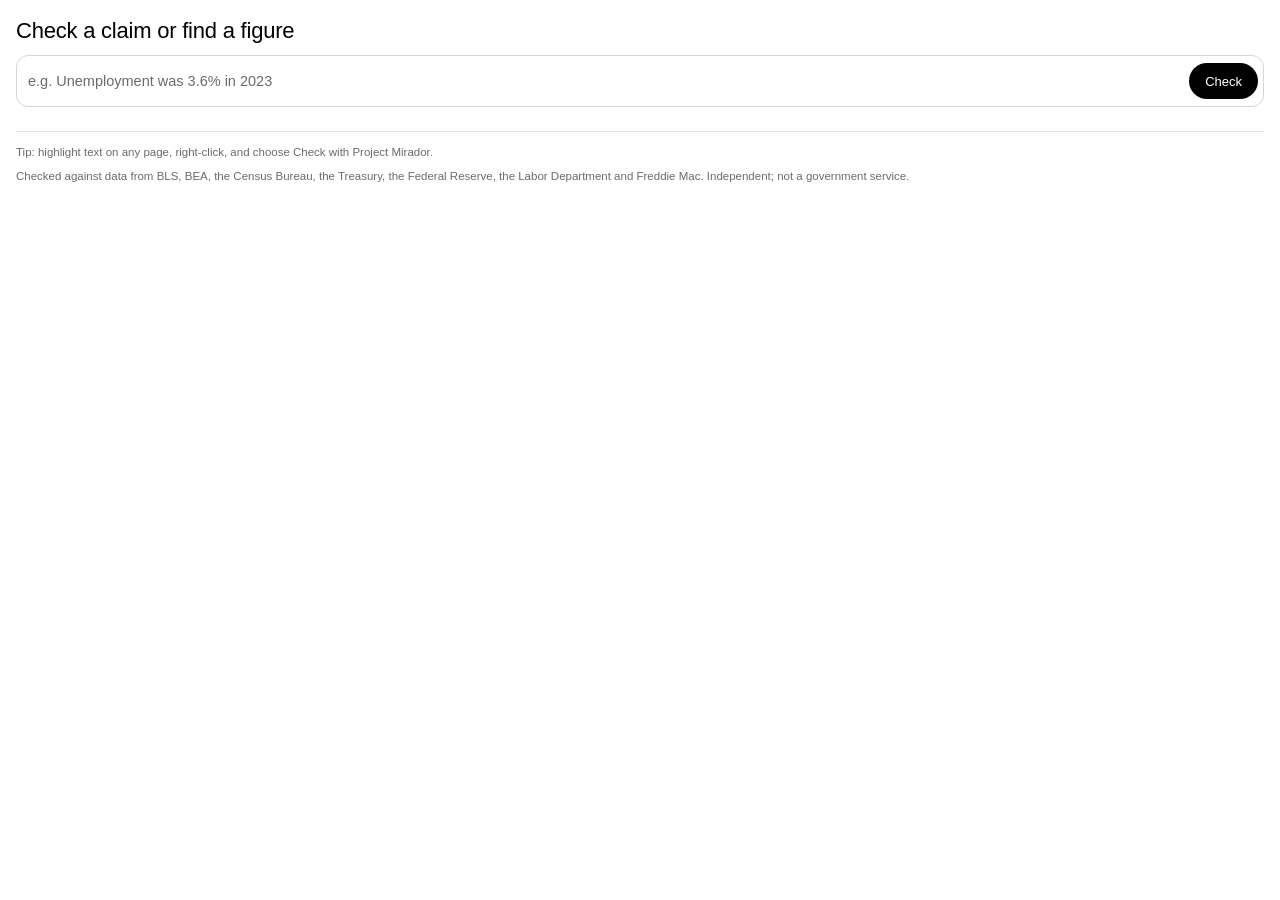
==== extension/panel.html @ 62c55f3b "Extension in a side panel, light only; plainer messages - Popup and in-page card replaced by a Chrom" ====
<!DOCTYPE html>
<html lang="en">
<head>
  <title>Project Mirador</title>
  <meta charset="UTF-8">
  <style>
    /* Black and white like the website, with its yellow marker; a plain field and black pill buttons. */
    :root { --ink:#000; --muted:#6b6b6b; --line:#e4e4df; --field:#d6d6d1; --bg:#fff; --subtle:#f6f6f3; --mark:#ffe58a;
      --ok:#1b6b3a; --warn:#8a5a00; --bad:#a11b1b; color-scheme: light;
      --font: "SF Pro Text", -apple-system, BlinkMacSystemFont, "Segoe UI", "Helvetica Neue", Arial, sans-serif;
      --display: "SF Pro Display", var(--font); }
    * { box-sizing: border-box; }
    body { min-width: 300px; margin: 0; background: var(--bg); color: var(--ink);
      font: 500 14px/1.5 var(--font); -webkit-font-smoothing: antialiased; }
    ::selection { background: var(--mark); color: #000; }
    :focus-visible { outline: 2px solid var(--ink); outline-offset: 2px; }
    button { font-family: inherit; }

    /* The field */
    form { padding: 18px 16px 0; }
    label { display: block; margin-bottom: 12px; font: 500 22px/1.15 var(--display); letter-spacing: -.01em; }
    .row { display: flex; gap: 6px; align-items: center; padding: 5px; background: var(--bg);
      border: 1px solid var(--field); border-radius: 12px; transition: border-color .12s; }
    .row:focus-within { border-color: var(--ink); }
    textarea { flex: 1; min-width: 0; margin: 0; padding: 10px 6px; border: 0; outline: 0; background: none; resize: none;
      height: 40px; max-height: 120px; color: var(--ink); font: 500 14.5px/1.4 var(--font); }
    textarea::placeholder { color: var(--muted); white-space: nowrap; overflow: hidden; text-overflow: ellipsis; }
    button.go { flex: none; height: 36px; padding: 0 16px; border: 0; border-radius: 999px; cursor: pointer;
      background: var(--ink); color: var(--bg); font: 500 13px var(--font); transition: opacity .12s; }
    button.go:hover { opacity: .85; }
    button.go:active { opacity: .7; }

    /* After a check only what was asked shows; the button returns once it is edited. */
    body.answered label { position: absolute; width: 1px; height: 1px; overflow: hidden; clip: rect(0 0 0 0); white-space: nowrap; }
    body.answered form { padding-top: 16px; }
    body.answered:not(.editing) button.go { display: none; }

    #out { margin: 20px 16px 0; }
    #out:empty { display: none; }

    /* First run: a few claims to try */
    .try { margin: 18px 16px 0; }
    .try h2, .recent h2 { margin: 0 0 6px; font-size: 12px; font-weight: 500; color: var(--muted); }
    .try ul { display: flex; flex-direction: column; gap: 6px; margin: 0; padding: 0; list-style: none; }
    .try button { width: 100%; padding: 9px 12px; border: 0; border-radius: 10px; background: var(--subtle); cursor: pointer;
      text-align: left; color: var(--ink); font: 500 13.5px/1.35 var(--font); }
    .try button:hover { background: var(--line); }

    /* Recent checks */
    .recent { margin: 24px 16px 0; }
    .recent .hd { display: flex; align-items: baseline; justify-content: space-between; }
    .recent .clear { border: 0; background: none; padding: 0; cursor: pointer; font: 500 12px var(--font); color: var(--muted); }
    .recent .clear:hover { color: var(--ink); text-decoration: underline; }
    .recent ul { margin: 0; padding: 0; list-style: none; }
    .recent li button { display: flex; gap: 10px; align-items: baseline; width: calc(100% + 16px); margin: 0 -8px; padding: 7px 8px;
      border: 0; border-radius: 8px; background: none; cursor: pointer; text-align: left; color: var(--ink); font: 500 13.5px/1.4 var(--font); }
    .recent li button:hover { background: var(--subtle); }
    .recent .t { flex: 1; min-width: 0; overflow: hidden; text-overflow: ellipsis; white-space: nowrap; }
    .recent .v { flex: none; display: inline-flex; align-items: center; gap: 5px; font-size: 12px; color: var(--muted); }
    .recent .v::before { content: ""; width: 6px; height: 6px; border-radius: 50%; background: currentColor; opacity: .5; }
    .recent .v[data-verdict="supported"]::before { background: var(--ok); opacity: 1; }
    .recent .v[data-verdict="mostly-accurate"]::before, .recent .v[data-verdict="misleading"]::before { background: var(--warn); opacity: 1; }
    .recent .v[data-verdict="contradicted"]::before { background: var(--bad); opacity: 1; }

    .fine { margin: 24px 16px 16px; padding-top: 12px; border-top: 1px solid var(--line); font-size: 11.5px; color: var(--muted); }
    .fine p { margin: 0; }
    .fine p + p { margin-top: 6px; }

    /* Opened from the address bar in a full tab: content in a column. */
    body.tab form { padding: 48px max(24px, calc(50% - 280px)) 8px; }
    body.tab label { font-size: 30px; }
    body.tab #out, body.tab .try, body.tab .recent, body.tab .fine { width: min(560px, calc(100% - 48px)); margin-left: auto; margin-right: auto; }
  </style>
</head>
<body>
  <form id="form" autocomplete="off" role="search">
    <label for="q">Check a claim or find a figure</label>
    <div class="row">
      <textarea id="q" rows="1" spellcheck="false" aria-describedby="q-hint"
        placeholder="e.g. Unemployment was 3.6% in 2023"></textarea>
      <button class="go" type="submit">Check</button>
    </div>
  </form>

  <div id="out" aria-live="polite"></div>

  <section class="try" id="try" hidden>
    <h2>Try one</h2>
    <ul id="examples"></ul>
  </section>

  <section class="recent" id="recent" hidden>
    <div class="hd"><h2>Recent</h2><button type="button" class="clear" id="clear">Clear</button></div>
    <ul id="items"></ul>
  </section>

  <div class="fine" id="q-hint">
    <p>Tip: highlight text on any page, right-click, and choose Check with Project Mirador.</p>
    <p>Checked against data from BLS, BEA, the Census Bureau, the Treasury, the Federal Reserve,
      the Labor Department and Freddie Mac.
      Independent; not a government service.</p>
  </div>

  <script src="result-view.js"></script>
  <script src="skin.js"></script>
  <script src="panel.js"></script>
</body>
</html>
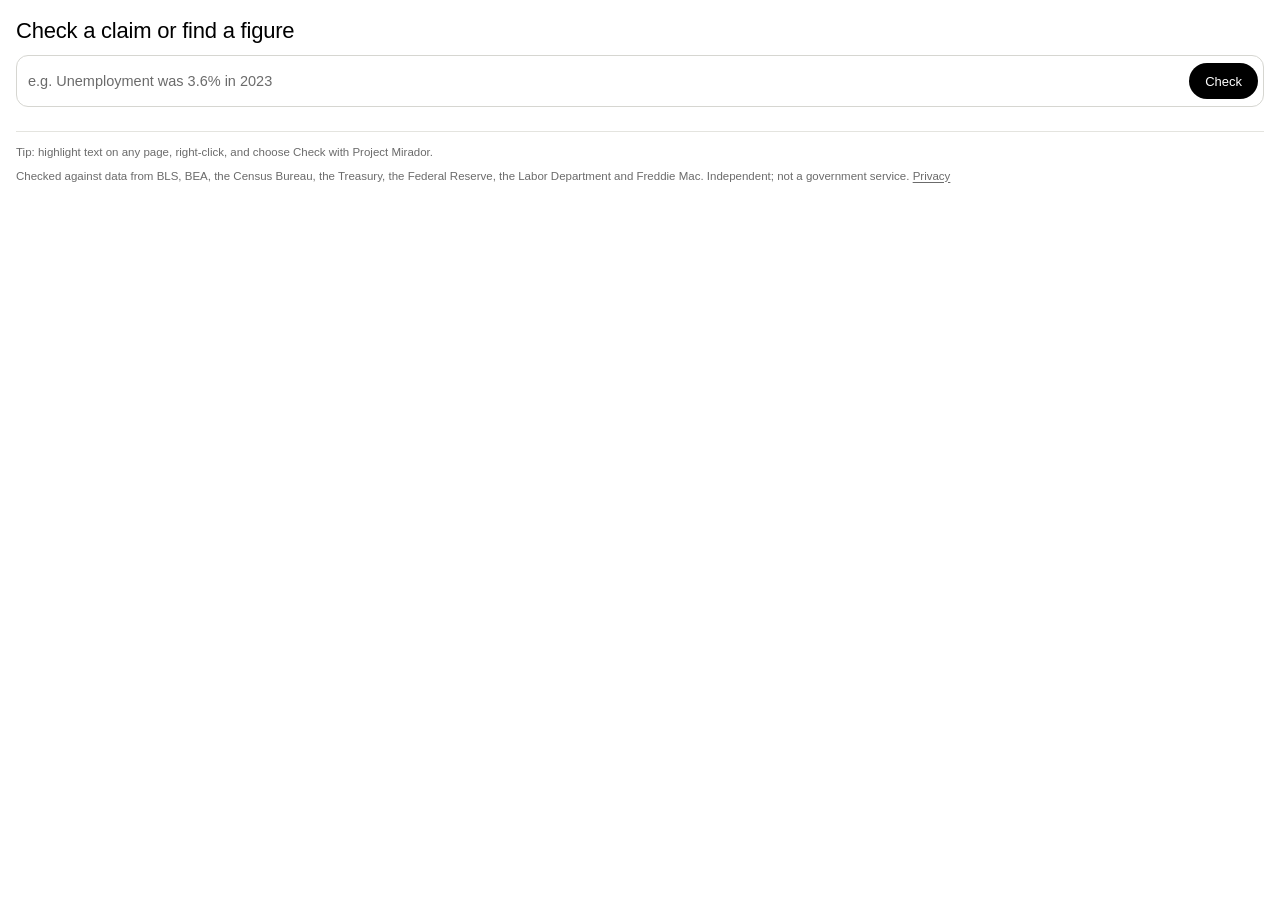
==== commit a17170ac: "Privacy page and store-ready icons Adds /privacy (the policy the Chrome Web Store listing links to)," ====
--- a/extension/panel.html
+++ b/extension/panel.html
@@ -65,6 +65,7 @@
     .fine { margin: 24px 16px 16px; padding-top: 12px; border-top: 1px solid var(--line); font-size: 11.5px; color: var(--muted); }
     .fine p { margin: 0; }
     .fine p + p { margin-top: 6px; }
+    .fine a { color: inherit; text-decoration: underline; text-underline-offset: 2px; }
 
     /* Opened from the address bar in a full tab: content in a column. */
     body.tab form { padding: 48px max(24px, calc(50% - 280px)) 8px; }
@@ -98,7 +99,8 @@
     <p>Tip: highlight text on any page, right-click, and choose Check with Project Mirador.</p>
     <p>Checked against data from BLS, BEA, the Census Bureau, the Treasury, the Federal Reserve,
       the Labor Department and Freddie Mac.
-      Independent; not a government service.</p>
+      Independent; not a government service.
+      <a href="https://stelthar-api.vercel.app/privacy" target="_blank" rel="noopener noreferrer">Privacy</a></p>
   </div>
 
   <script src="result-view.js"></script>
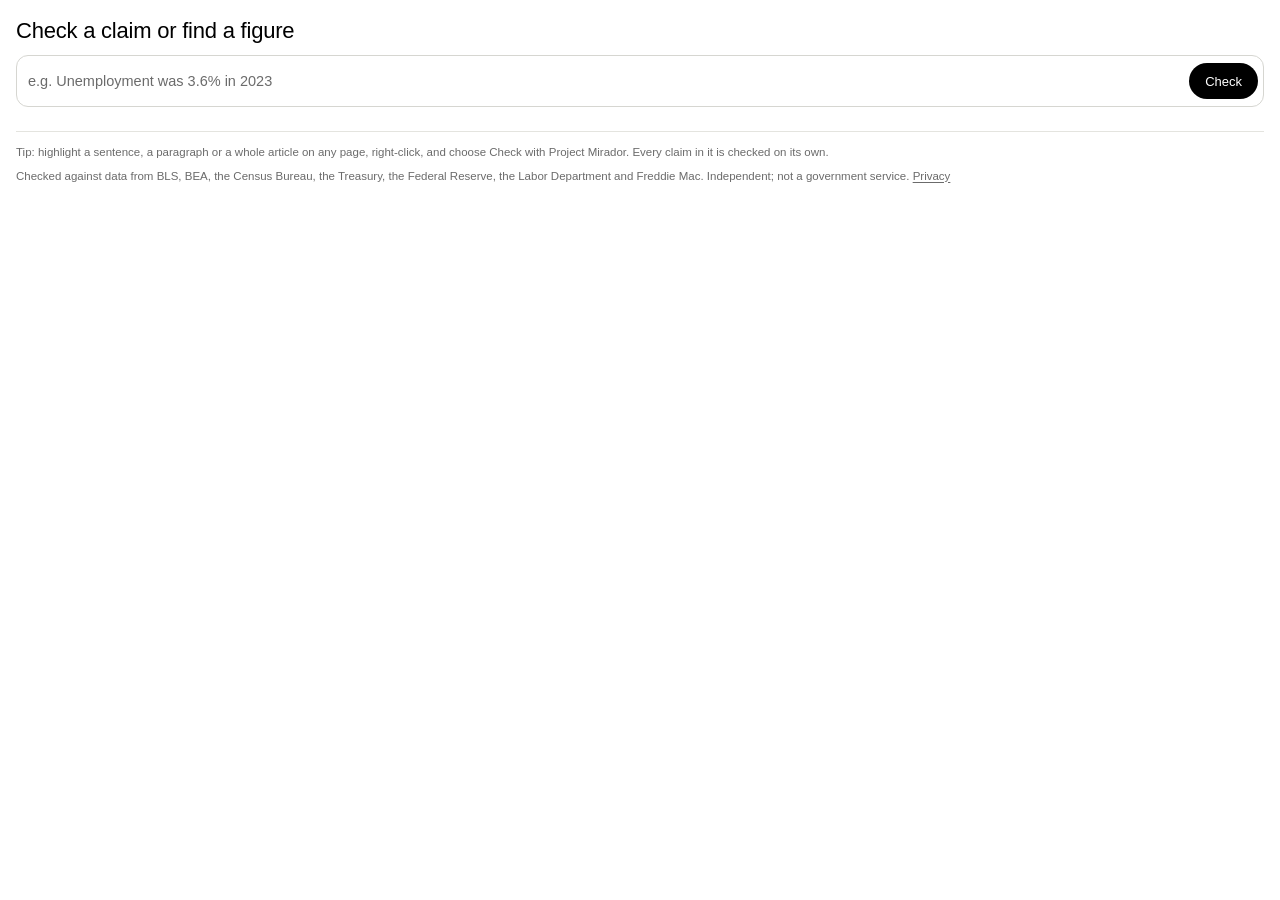
==== commit 3392e086: "Extension 2.2: check every claim in highlighted text Highlight a sentence, a paragraph or a whole ar" ====
--- a/extension/panel.html
+++ b/extension/panel.html
@@ -61,6 +61,8 @@
     .recent .v[data-verdict="supported"]::before { background: var(--ok); opacity: 1; }
     .recent .v[data-verdict="mostly-accurate"]::before, .recent .v[data-verdict="misleading"]::before { background: var(--warn); opacity: 1; }
     .recent .v[data-verdict="contradicted"]::before { background: var(--bad); opacity: 1; }
+    .recent .d { flex: none; min-width: 58px; text-align: right; font-size: 12px; color: var(--muted); }
+    #out .cut { margin: 0 0 14px; font-size: 12.5px; color: var(--muted); }
 
     .fine { margin: 24px 16px 16px; padding-top: 12px; border-top: 1px solid var(--line); font-size: 11.5px; color: var(--muted); }
     .fine p { margin: 0; }
@@ -96,7 +98,8 @@
   </section>
 
   <div class="fine" id="q-hint">
-    <p>Tip: highlight text on any page, right-click, and choose Check with Project Mirador.</p>
+    <p>Tip: highlight a sentence, a paragraph or a whole article on any page, right-click, and choose
+      Check with Project Mirador. Every claim in it is checked on its own.</p>
     <p>Checked against data from BLS, BEA, the Census Bureau, the Treasury, the Federal Reserve,
       the Labor Department and Freddie Mac.
       Independent; not a government service.
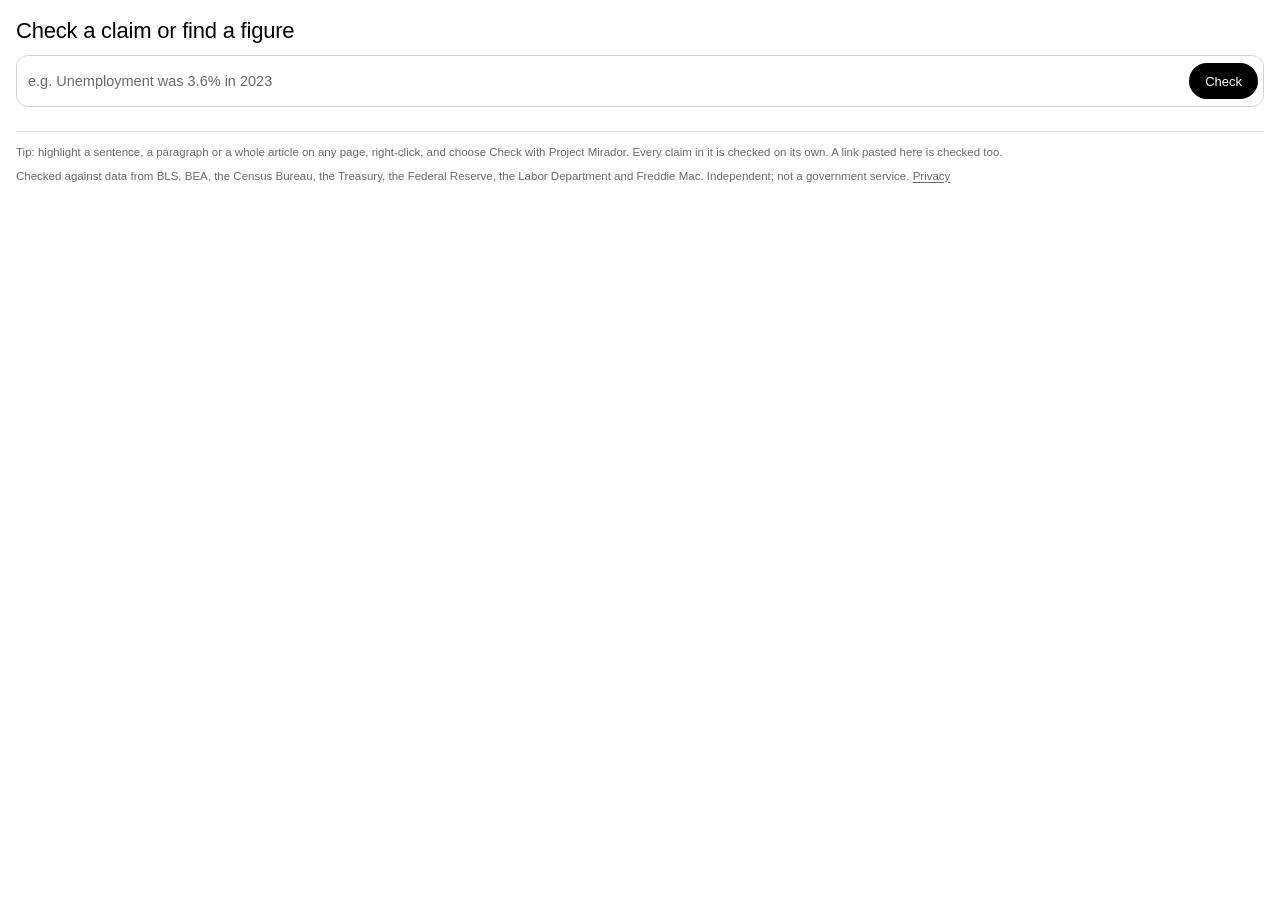
==== commit af2552c7: "Check a page by its link {"url": ...} to /v2/check downloads a public page, picks out its article te" ====
--- a/extension/panel.html
+++ b/extension/panel.html
@@ -99,7 +99,7 @@
 
   <div class="fine" id="q-hint">
     <p>Tip: highlight a sentence, a paragraph or a whole article on any page, right-click, and choose
-      Check with Project Mirador. Every claim in it is checked on its own.</p>
+      Check with Project Mirador. Every claim in it is checked on its own. A link pasted here is checked too.</p>
     <p>Checked against data from BLS, BEA, the Census Bureau, the Treasury, the Federal Reserve,
       the Labor Department and Freddie Mac.
       Independent; not a government service.
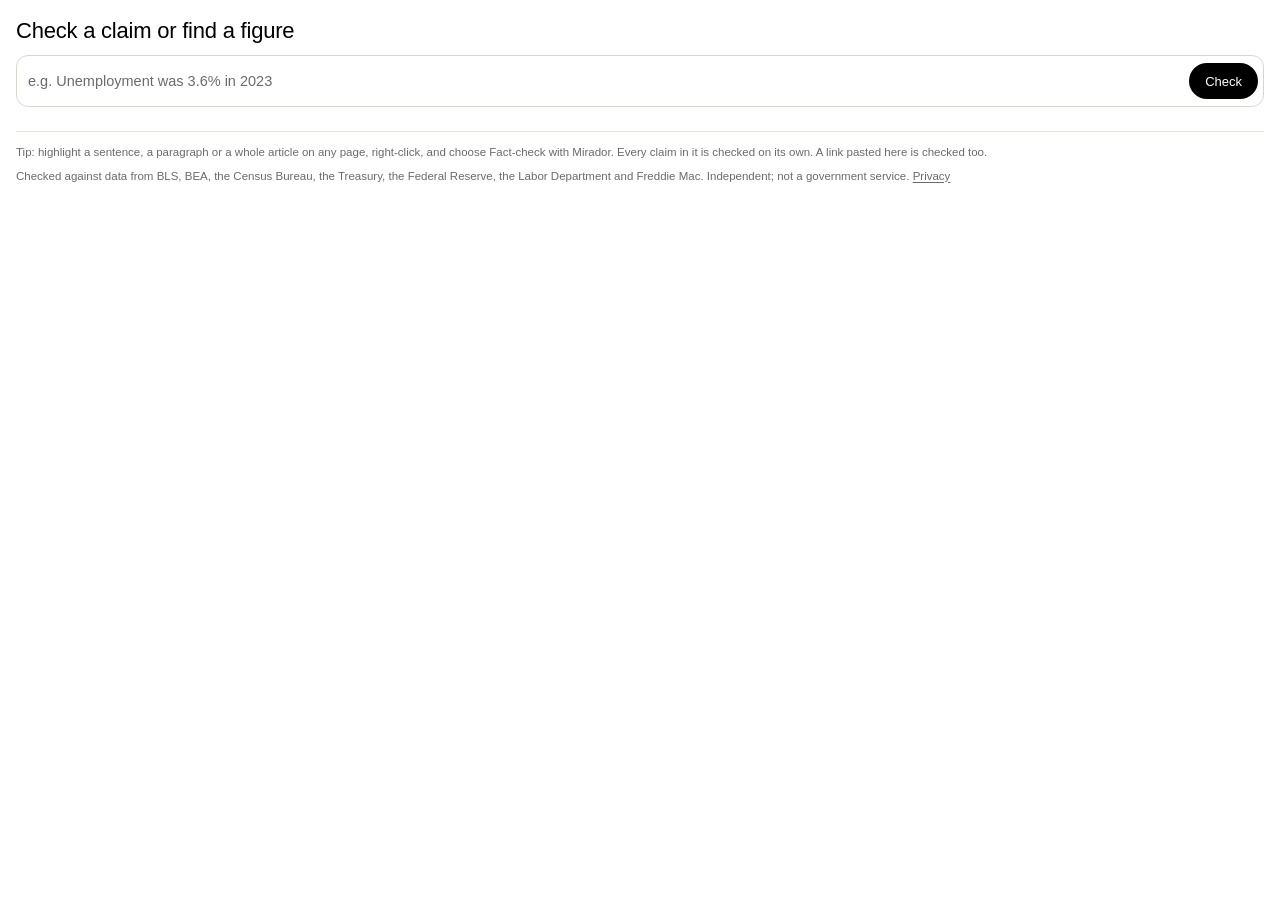
==== commit fee2e8b4: "Rename extension to Mirador: Fact Check Gov Same rename as 2.1.3 on docs/readme-promo: store search " ====
--- a/extension/panel.html
+++ b/extension/panel.html
@@ -1,7 +1,7 @@
 <!DOCTYPE html>
 <html lang="en">
 <head>
-  <title>Project Mirador</title>
+  <title>Mirador: Fact Check</title>
   <meta charset="UTF-8">
   <style>
     /* Black and white like the website, with its yellow marker; a plain field and black pill buttons. */
@@ -99,7 +99,7 @@
 
   <div class="fine" id="q-hint">
     <p>Tip: highlight a sentence, a paragraph or a whole article on any page, right-click, and choose
-      Check with Project Mirador. Every claim in it is checked on its own. A link pasted here is checked too.</p>
+      Fact-check with Mirador. Every claim in it is checked on its own. A link pasted here is checked too.</p>
     <p>Checked against data from BLS, BEA, the Census Bureau, the Treasury, the Federal Reserve,
       the Labor Department and Freddie Mac.
       Independent; not a government service.
